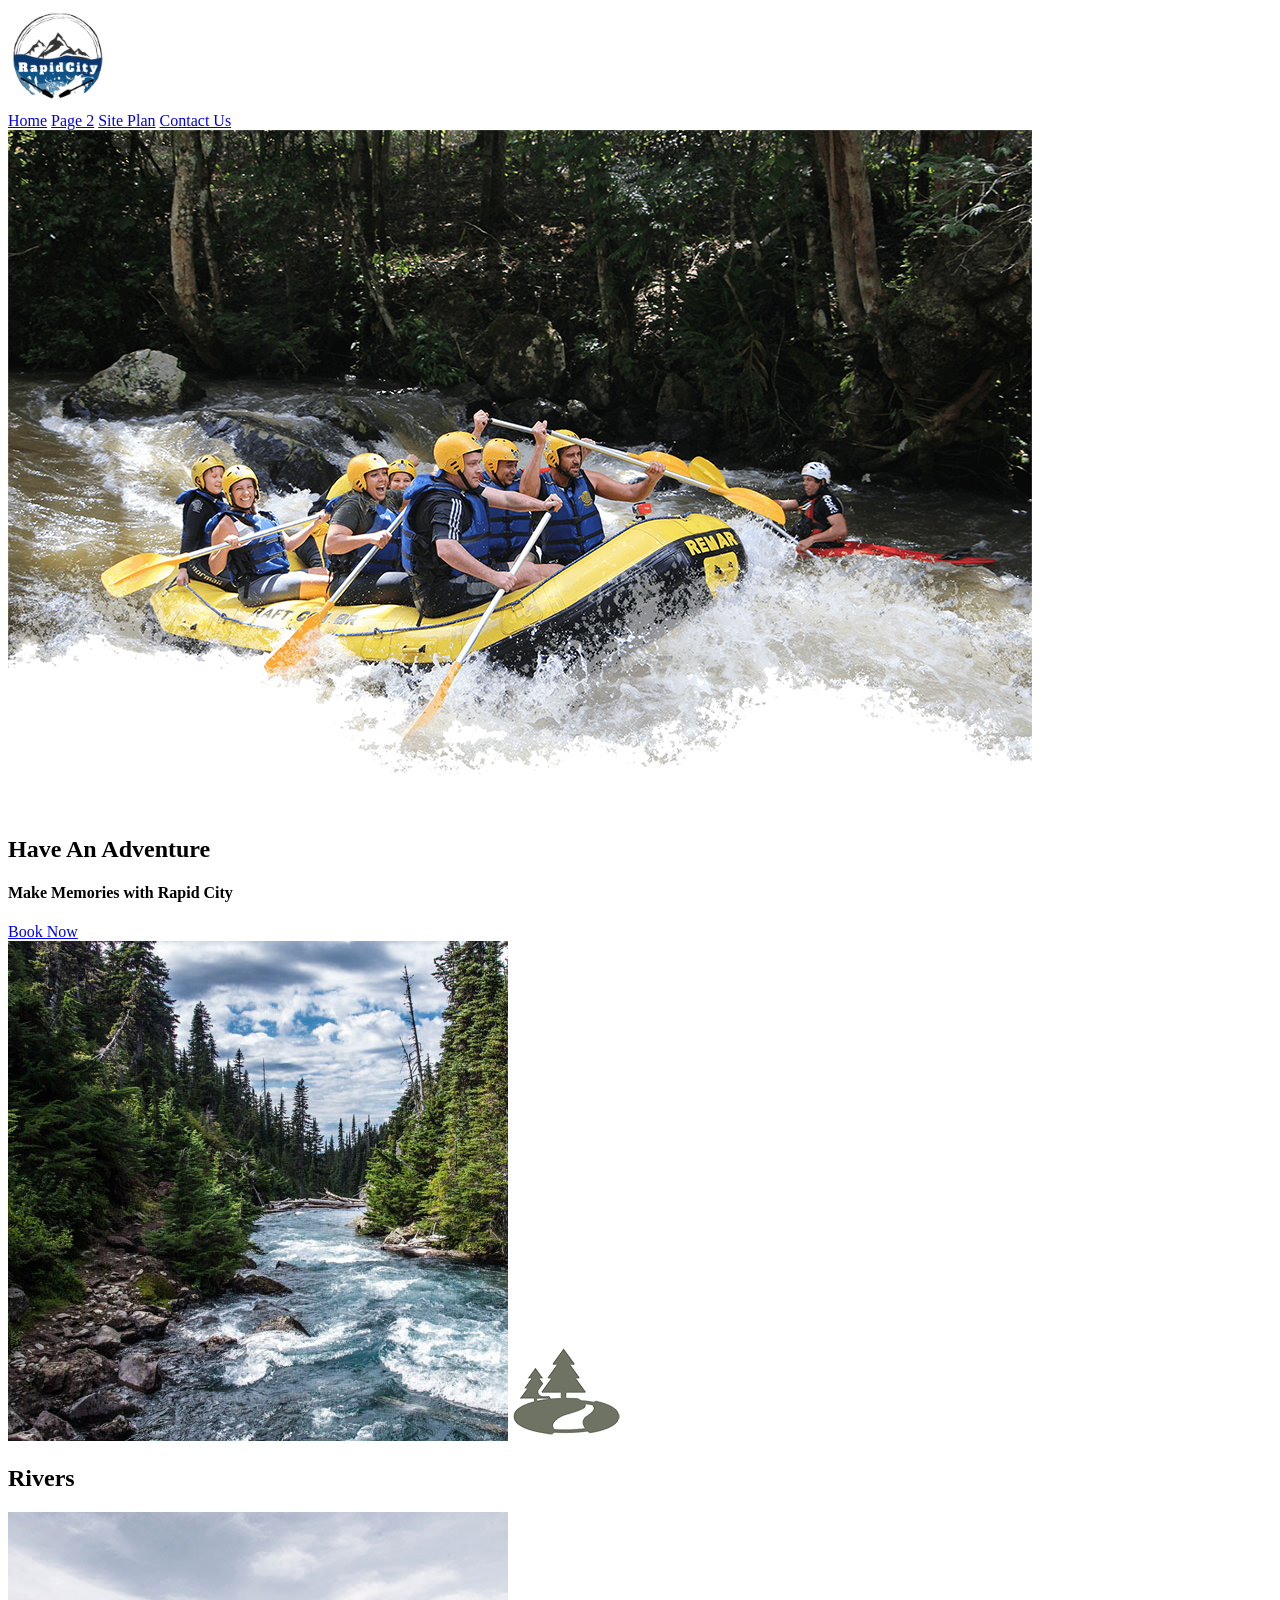
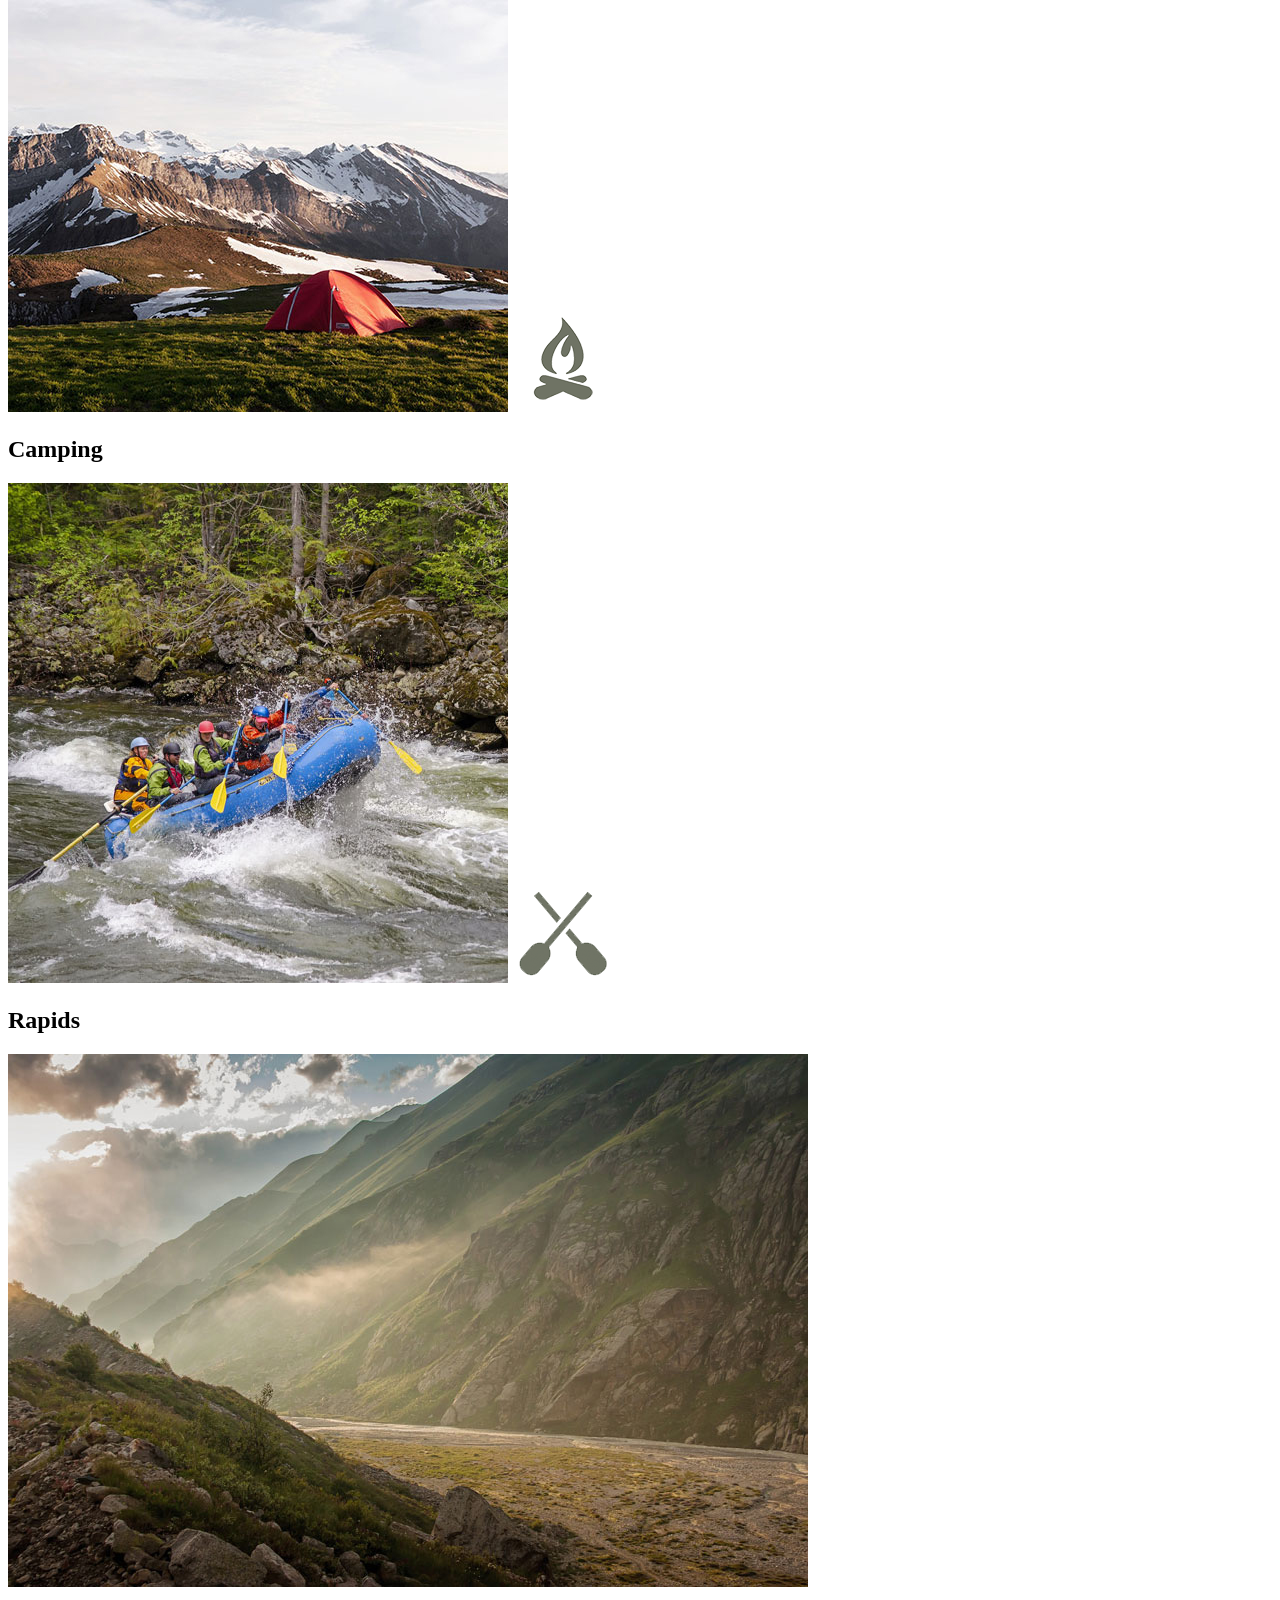
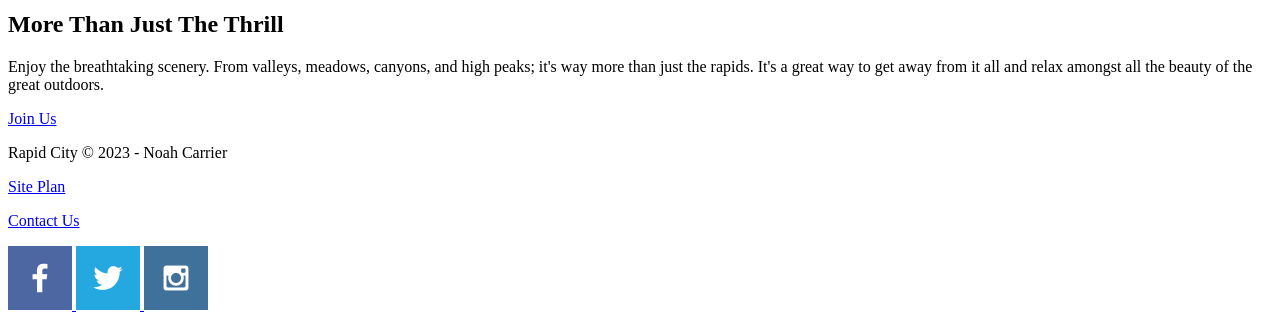
==== wwr/index.html @ 8893a1fa "Added a home page" ====
<!DOCTYPE html>
<html lang="en">
<head>
    <meta charset="UTF-8">
    <meta http-equiv="X-UA-Compatible" content="IE=edge">
    <meta name="viewport" content="width=device-width, initial-scale=1.0">
    <title>Whitewater Rafting Vacations | Rapid City | Home </title>
</head>
<header>
    <a id="logo_link" href="index.html">
        <img src="images/RapidCity-removebg-preview.png" alt="Rapid City Logo" height="100" width="100">
    </a>
    <nav>
        <a href="index.html">Home</a>
        <a href="#">Page 2</a>
        <a href="site-plan-rafting.html">Site Plan</a>
        <a href="contactus.html">Contact Us</a>
    </nav>
</header>
<div id="hero">
    <div id="hero-box">
        <img id="hero-img" src="images/hero.png" alt="People enjoying rafting">
    </div>
    <section id="hero-msg">
        <h1 id="home-title">Have An Adventure</h1>
        <h4>Make Memories with Rapid City</h4>
        <div class="button-box">
            <a class="book" href="contactus.html">Book Now</a>
        </div>
    </section>
</div>
<main class="home-grid">
    <section class="rivers-card">
        <img class="card-img" src="images/rivers.jpg" alt="river in forest">
        <img class="icon" src="images/river_icon.png" alt="river icon">
        <h2>Rivers</h2>
    </section>
    <section class="camping-card">
        <img class="card-img" src="images/camping.jpg" alt="tent in mountains">
        <img class="icon" src="images/fire_icon.png" alt="fire icon">
        <h2>Camping</h2>
    </section>
    <section class="rapids-card">
        <img class="card-img" src="images/rapids.jpg" alt="rafting boat">
        <img class="icon" src="images/oars.png" alt="oars icon">
        <h2>Rapids</h2>
    </section>
    <img class="mountains" src="images/mountains.jpg" alt="Misty mountains">
    <section class="msg">
        <h2>More Than Just The Thrill</h2>
        <p>Enjoy the breathtaking scenery. From valleys, meadows, canyons, and high peaks; it's way more than just the rapids. It's a great way to get away from it all and relax amongst all the beauty of the great outdoors.</p>
        <a class="join" href="rivers.html">Join Us</a>
    </section>
</main>
<footer>
    <p>Rapid City &copy; 2023 - Noah Carrier</p>
    <p><a href="site-plan-rafting.html">Site Plan</a></p>
    <p><a href="contactus.html">Contact Us</a></p>
    <div class="social">
        <a href="https://facebook.com">
            <img src="images/facebook.png" alt="fb icon">
        </a>
        <a href="https://twitter.com">
            <img src="images/twitter.png" alt="twitter icon">
        </a>
        <a href="https://instagram.com">
            <img src="images/instagram.png" alt="instagram icon">
        </a>
    </div>
</footer>
</html>
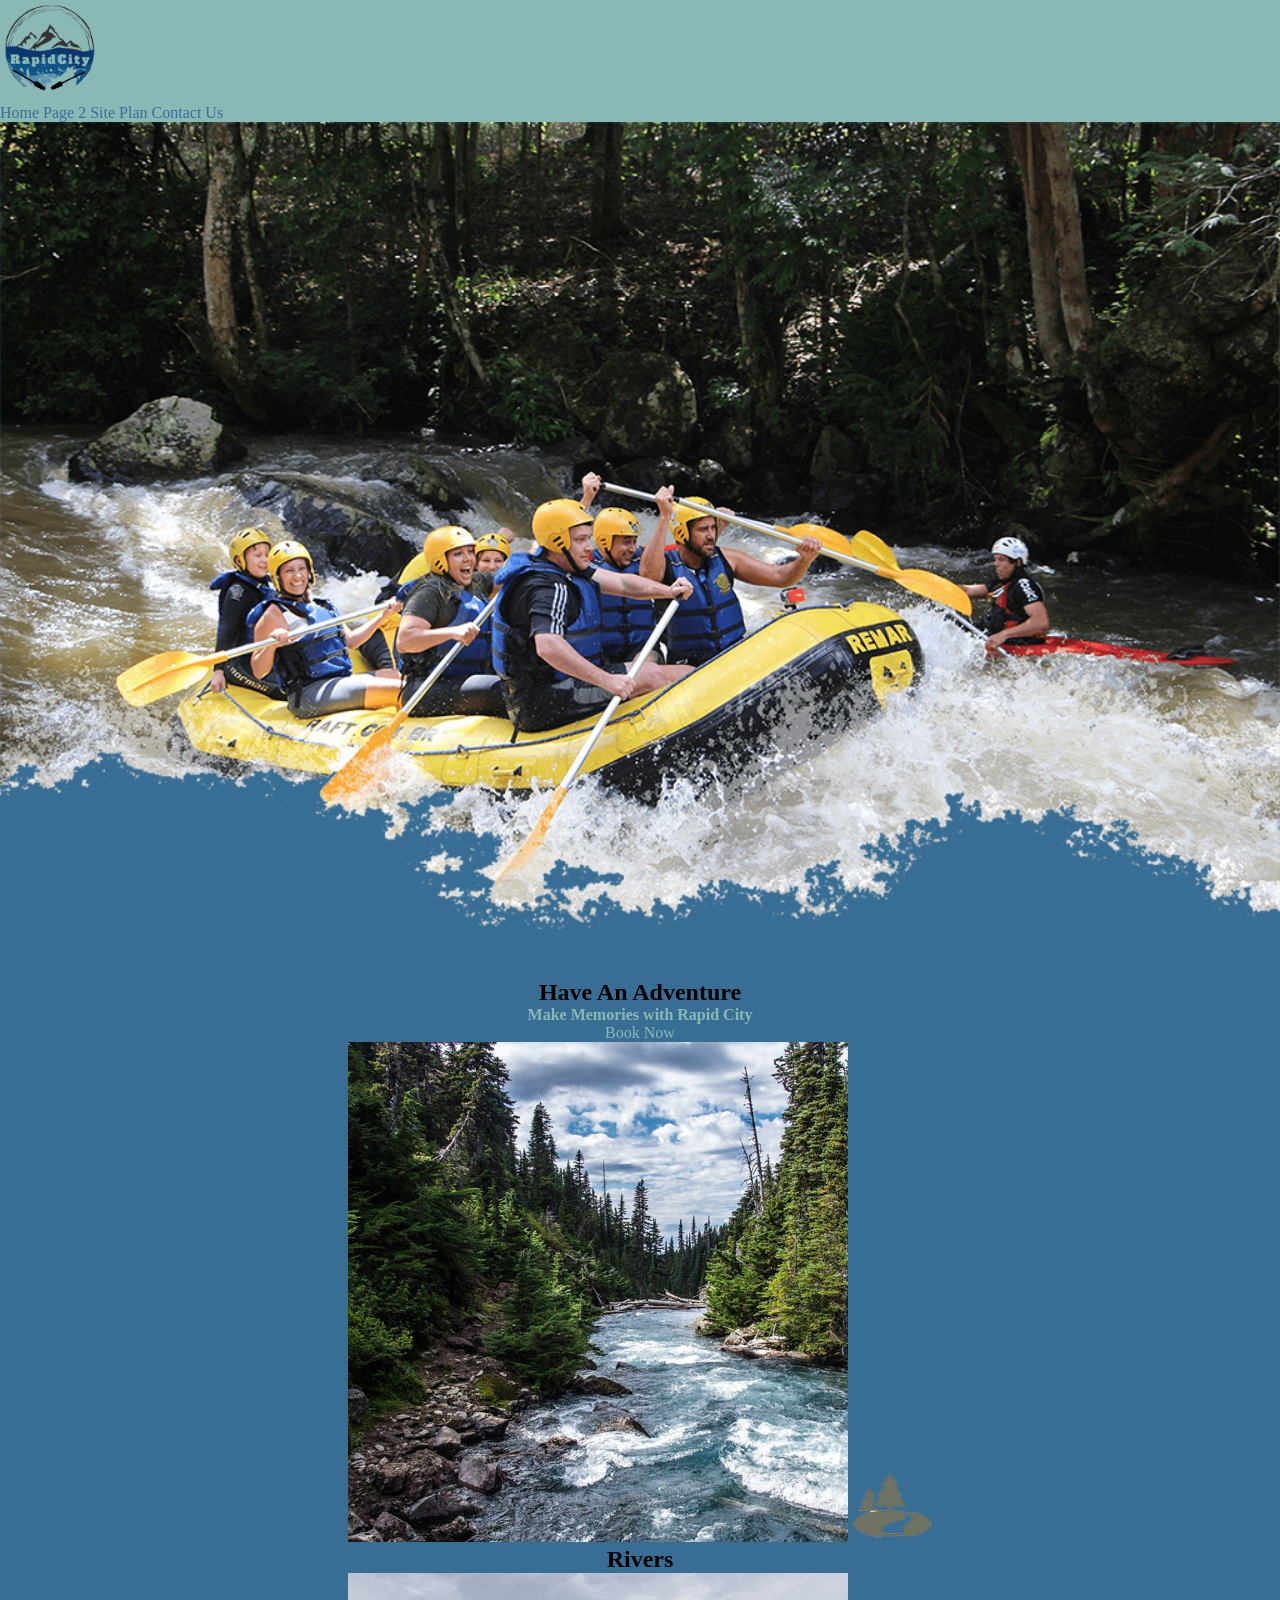
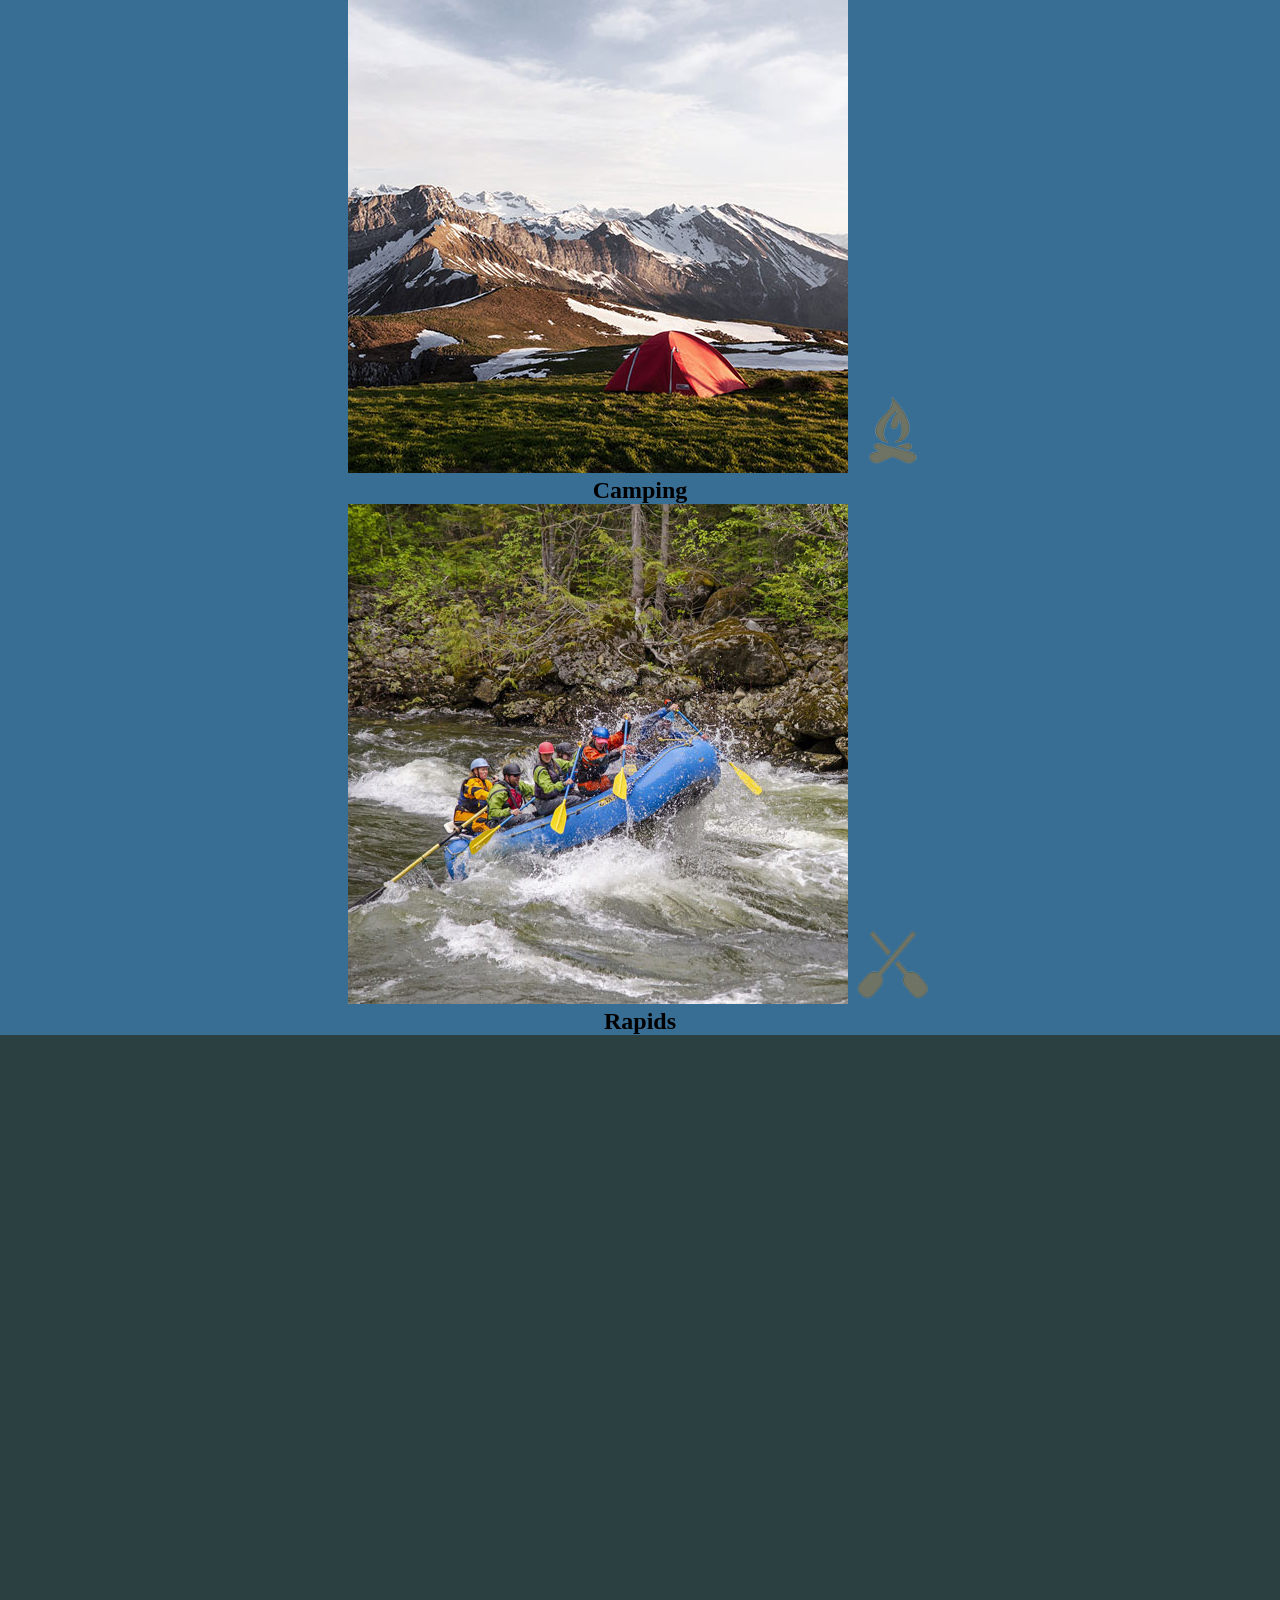
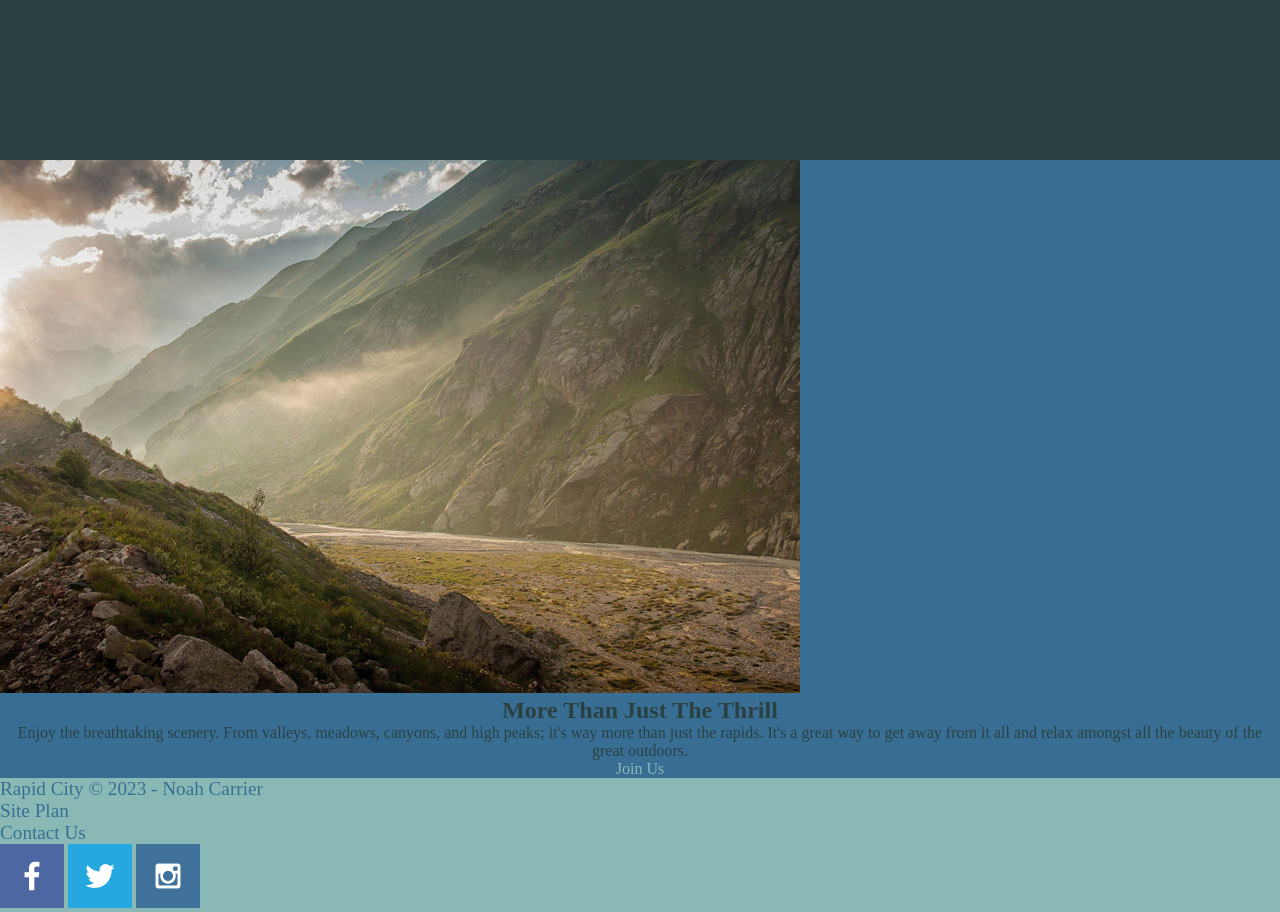
==== commit fd921b46: "Added css" ====
--- a/wwr/index.html
+++ b/wwr/index.html
@@ -5,67 +5,73 @@
     <meta http-equiv="X-UA-Compatible" content="IE=edge">
     <meta name="viewport" content="width=device-width, initial-scale=1.0">
     <title>Whitewater Rafting Vacations | Rapid City | Home </title>
+    <link rel="stylesheet"  href="/wwr/styles/style.css">
 </head>
-<header>
-    <a id="logo_link" href="index.html">
-        <img src="images/RapidCity-removebg-preview.png" alt="Rapid City Logo" height="100" width="100">
-    </a>
-    <nav>
-        <a href="index.html">Home</a>
-        <a href="#">Page 2</a>
-        <a href="site-plan-rafting.html">Site Plan</a>
-        <a href="contactus.html">Contact Us</a>
-    </nav>
-</header>
-<div id="hero">
-    <div id="hero-box">
-        <img id="hero-img" src="images/hero.png" alt="People enjoying rafting">
+<body>
+    <div id="content">
+        <header>
+            <a id="logo_link" href="index.html">
+                <img src="images/RapidCity-removebg-preview.png" alt="Rapid City Logo" height="100" width="100">
+            </a>
+            <nav>
+                <a href="index.html">Home</a>
+                <a href="#">Page 2</a>
+                <a href="site-plan-rafting.html">Site Plan</a>
+                <a href="contactus.html">Contact Us</a>
+            </nav>
+        </header>
+        <div id="hero">
+            <div id="hero-box">
+                <img id="hero-img" src="images/hero.png" alt="People enjoying rafting">
+            </div>
+            <section id="hero-msg">
+                <h1 id="home-title">Have An Adventure</h1>
+                <h4>Make Memories with Rapid City</h4>
+                <div class="button-box">
+                    <a class="book" href="contactus.html">Book Now</a>
+                </div>
+            </section>
+        </div>
+        <main class="home-grid">
+            <section class="rivers-card">
+                <img class="card-img" src="images/rivers.jpg" alt="river in forest">
+                <img class="icon" src="images/river_icon.png" alt="river icon">
+                <h2>Rivers</h2>
+            </section>
+            <section class="camping-card">
+                <img class="card-img" src="images/camping.jpg" alt="tent in mountains">
+                <img class="icon" src="images/fire_icon.png" alt="fire icon">
+                <h2>Camping</h2>
+            </section>
+            <section class="rapids-card">
+                <img class="card-img" src="images/rapids.jpg" alt="rafting boat">
+                <img class="icon" src="images/oars.png" alt="oars icon">
+                <h2>Rapids</h2>
+            </section>
+            <div id="background"></div>
+            <img class="mountains" src="images/mountains.jpg" alt="Misty mountains">
+            <section class="msg">
+                <h2>More Than Just The Thrill</h2>
+                <p>Enjoy the breathtaking scenery. From valleys, meadows, canyons, and high peaks; it's way more than just the rapids. It's a great way to get away from it all and relax amongst all the beauty of the great outdoors.</p>
+                <a class="join" href="rivers.html">Join Us</a>
+            </section>
+        </main>
+        <footer>
+            <p>Rapid City &copy; 2023 - Noah Carrier</p>
+            <p><a href="site-plan-rafting.html">Site Plan</a></p>
+            <p><a href="contactus.html">Contact Us</a></p>
+            <div class="social">
+                <a href="https://facebook.com" target="_blank">
+                    <img src="images/facebook.png" alt="fb icon">
+                </a>
+                <a href="https://twitter.com" target="_blank">
+                    <img src="images/twitter.png" alt="twitter icon">
+                </a>
+                <a href="https://instagram.com" target="_blank">
+                    <img src="images/instagram.png" alt="instagram icon">
+                </a>
+            </div>
+        </footer>
     </div>
-    <section id="hero-msg">
-        <h1 id="home-title">Have An Adventure</h1>
-        <h4>Make Memories with Rapid City</h4>
-        <div class="button-box">
-            <a class="book" href="contactus.html">Book Now</a>
-        </div>
-    </section>
-</div>
-<main class="home-grid">
-    <section class="rivers-card">
-        <img class="card-img" src="images/rivers.jpg" alt="river in forest">
-        <img class="icon" src="images/river_icon.png" alt="river icon">
-        <h2>Rivers</h2>
-    </section>
-    <section class="camping-card">
-        <img class="card-img" src="images/camping.jpg" alt="tent in mountains">
-        <img class="icon" src="images/fire_icon.png" alt="fire icon">
-        <h2>Camping</h2>
-    </section>
-    <section class="rapids-card">
-        <img class="card-img" src="images/rapids.jpg" alt="rafting boat">
-        <img class="icon" src="images/oars.png" alt="oars icon">
-        <h2>Rapids</h2>
-    </section>
-    <img class="mountains" src="images/mountains.jpg" alt="Misty mountains">
-    <section class="msg">
-        <h2>More Than Just The Thrill</h2>
-        <p>Enjoy the breathtaking scenery. From valleys, meadows, canyons, and high peaks; it's way more than just the rapids. It's a great way to get away from it all and relax amongst all the beauty of the great outdoors.</p>
-        <a class="join" href="rivers.html">Join Us</a>
-    </section>
-</main>
-<footer>
-    <p>Rapid City &copy; 2023 - Noah Carrier</p>
-    <p><a href="site-plan-rafting.html">Site Plan</a></p>
-    <p><a href="contactus.html">Contact Us</a></p>
-    <div class="social">
-        <a href="https://facebook.com">
-            <img src="images/facebook.png" alt="fb icon">
-        </a>
-        <a href="https://twitter.com">
-            <img src="images/twitter.png" alt="twitter icon">
-        </a>
-        <a href="https://instagram.com">
-            <img src="images/instagram.png" alt="instagram icon">
-        </a>
-    </div>
-</footer>
+</body>
 </html>
--- a/wwr/styles/style.css
+++ b/wwr/styles/style.css
@@ -0,0 +1,121 @@
+
+*{
+    padding: 0;
+    margin: auto 0;
+}
+
+#content{
+    max-width: 1600px;
+    margin: 0 auto;
+    
+}
+
+nav a {
+    text-align: center;
+    text-decoration: none;
+    color: #396E94;
+}
+
+
+#hero-msg h1, #hero-msg h4{
+    text-align: center;
+}
+
+.button-box{
+    text-align: center;
+}
+
+main section{
+    text-align: center;
+}
+
+#background{
+    height: 725px;
+}
+
+body{
+    background-color:#396E94;
+}
+
+header{
+    background-color:#8ab9b5;
+    color:#396E94;
+}
+
+nav a:hover{
+    background-color: #2b4141;
+}
+
+.book, .join{
+    background-color:#396E94;
+}
+
+.book:hover, .join:hover{
+    background-color:#8ab9b5;
+}
+
+#background{
+    background-color:#2b4141;
+}
+
+.msg{
+    background-color:#396E94;
+}
+
+footer{
+    background-color:#8ab9b5;
+    color:#396E94;
+}
+
+footer p{
+    font-size: 1.2em;
+}
+
+footer p:hover{
+    text-decoration: underline;
+}
+
+nav a:hover{
+    color:#396E94;
+}
+
+.home-title{
+    color:#396E94;
+}
+
+h4{
+    color:#8ab9b5;
+}
+.book, .join{
+    color:#8ab9b5;
+    text-decoration: none;
+}
+.book:hover, .join:hover{
+color: #396E94;
+}
+.msg h2{
+    color:#2b4141; 
+}
+.msg p{
+    color:#2b4141;
+}
+
+footer a{
+    color: #396E94;
+    text-decoration: none;
+}
+footer a:hover{
+    color:#2b4141;
+}
+
+.logo{
+    width: 80px;
+}
+
+.icon{
+ width: 80px;
+}
+
+#hero-img{
+    width: 100%;
+}
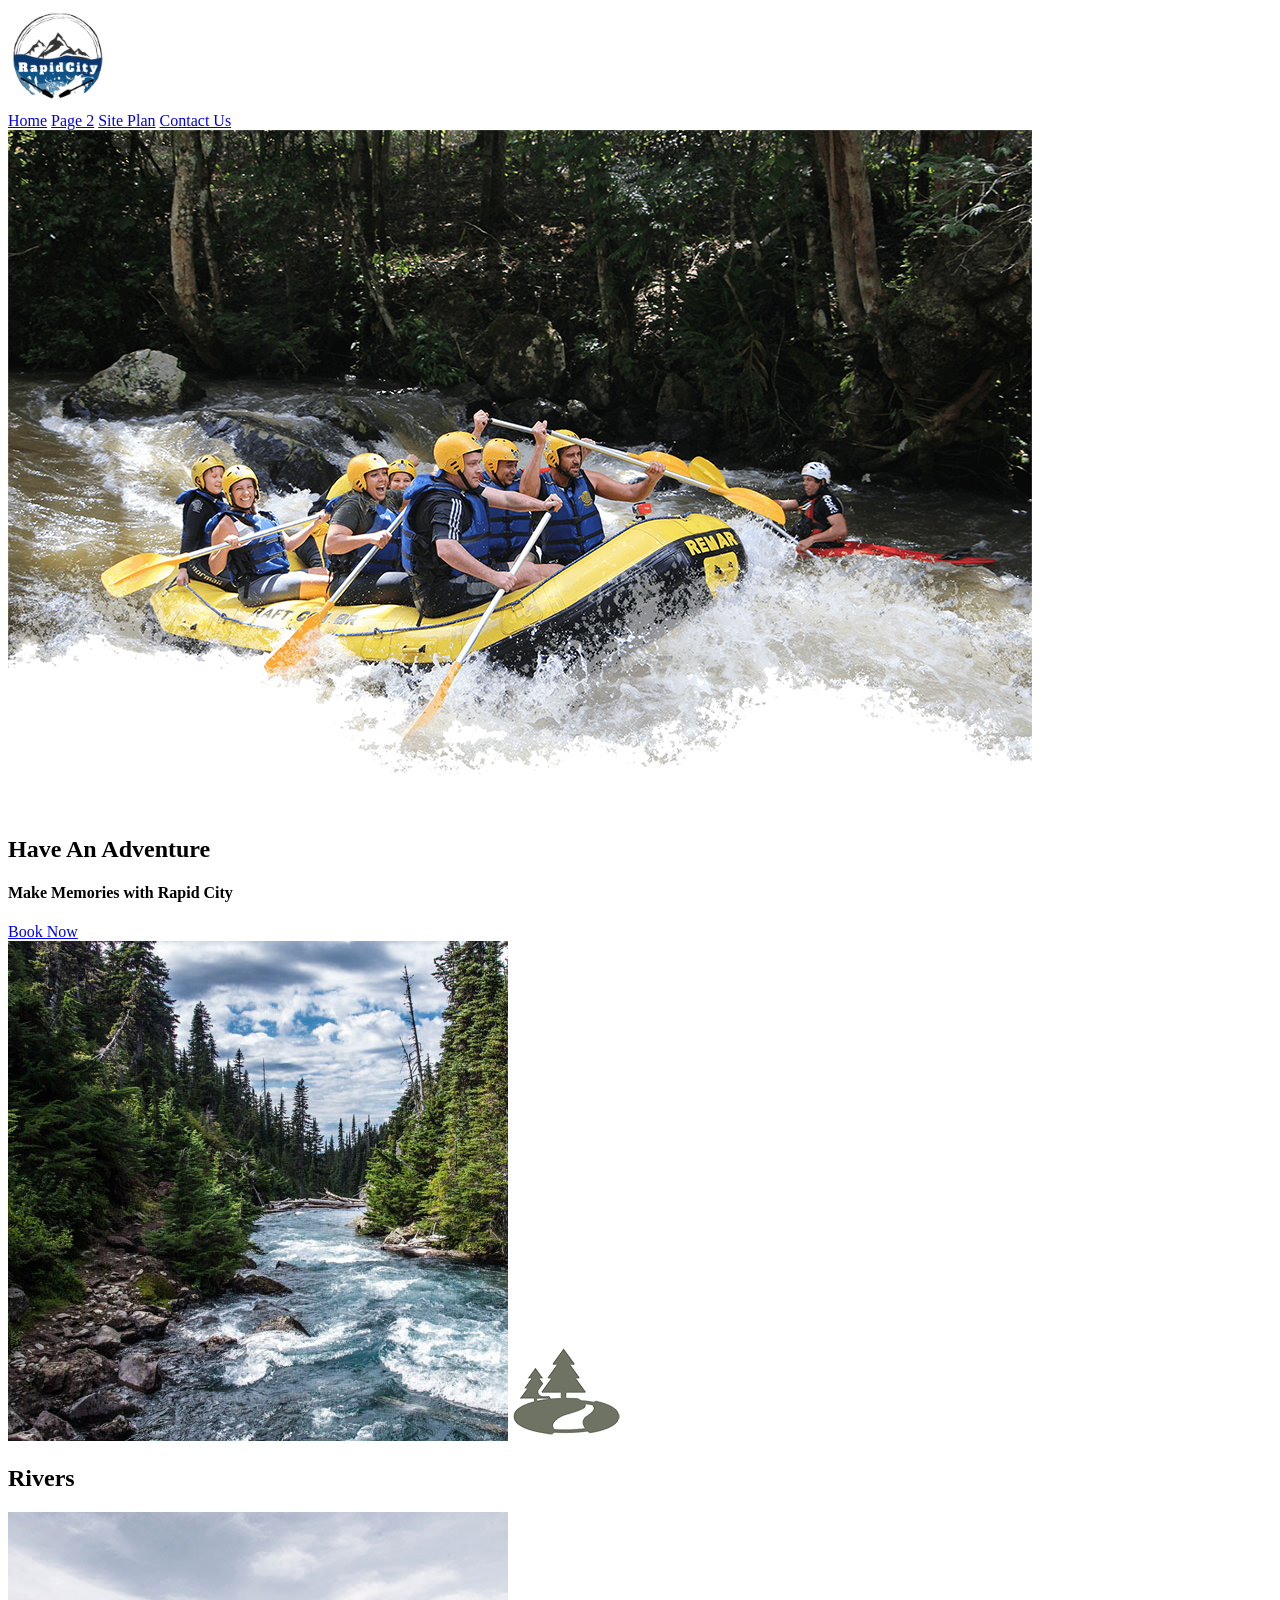
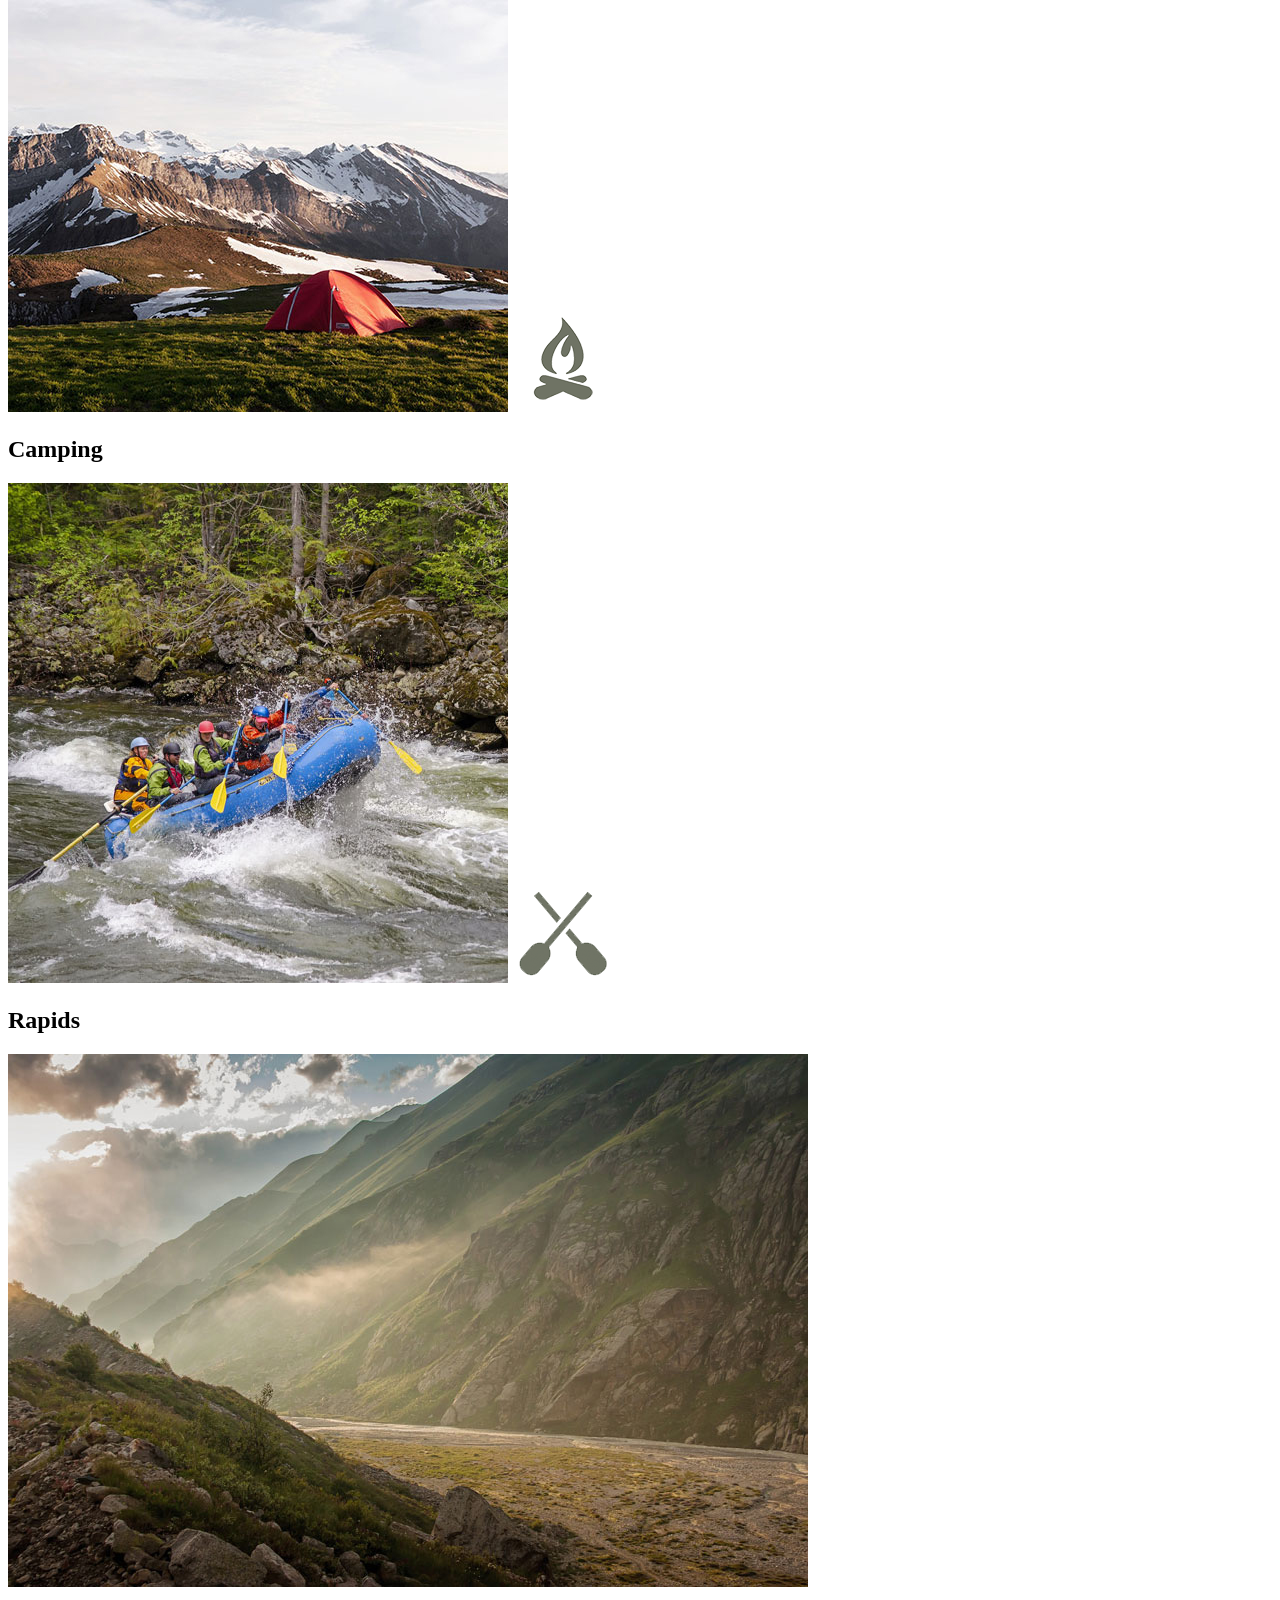
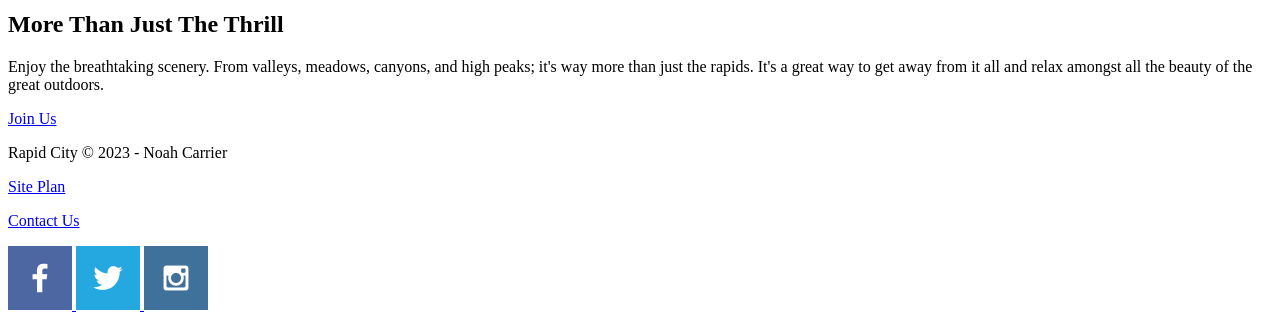
==== commit 5c550ccb: "deleted the/" ====
--- a/wwr/index.html
+++ b/wwr/index.html
@@ -5,7 +5,7 @@
     <meta http-equiv="X-UA-Compatible" content="IE=edge">
     <meta name="viewport" content="width=device-width, initial-scale=1.0">
     <title>Whitewater Rafting Vacations | Rapid City | Home </title>
-    <link rel="stylesheet"  href="/wwr/styles/style.css">
+    <link rel="stylesheet"  href="wwr/styles/style.css">
 </head>
 <body>
     <div id="content">
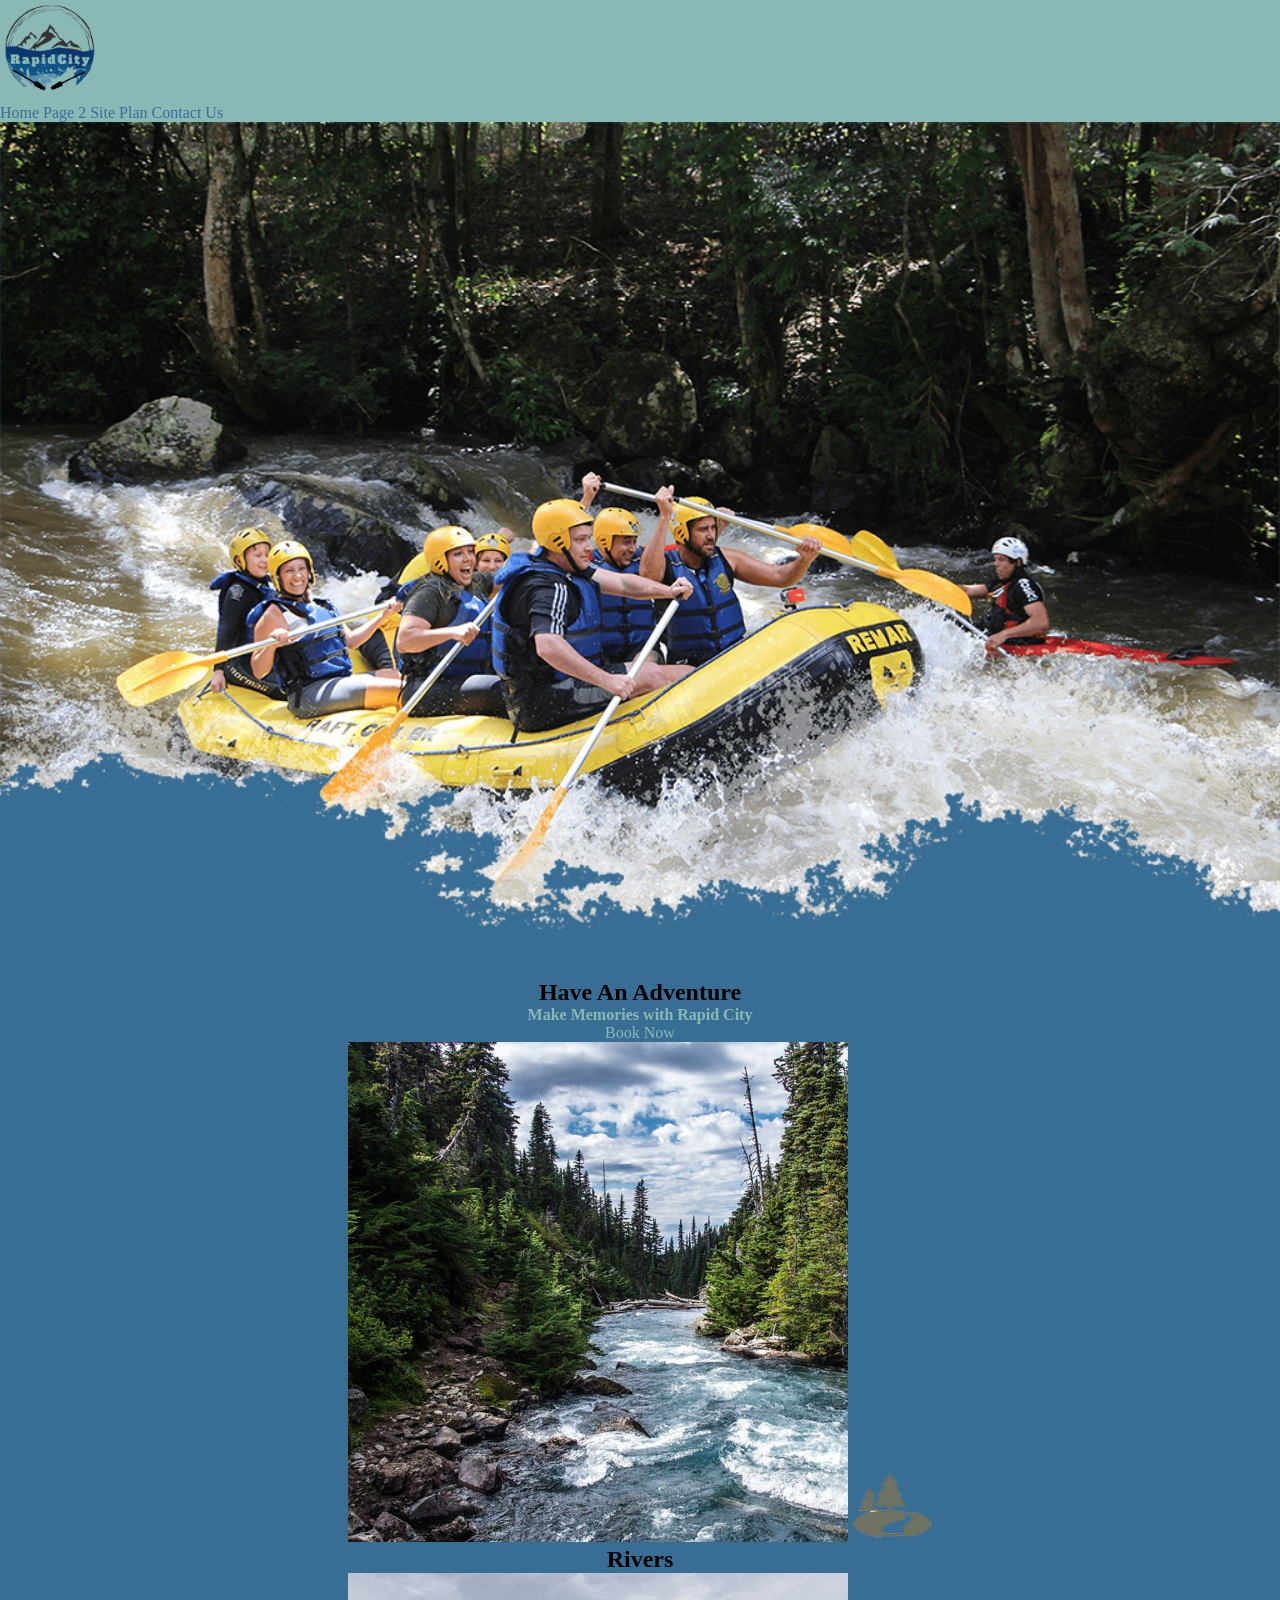
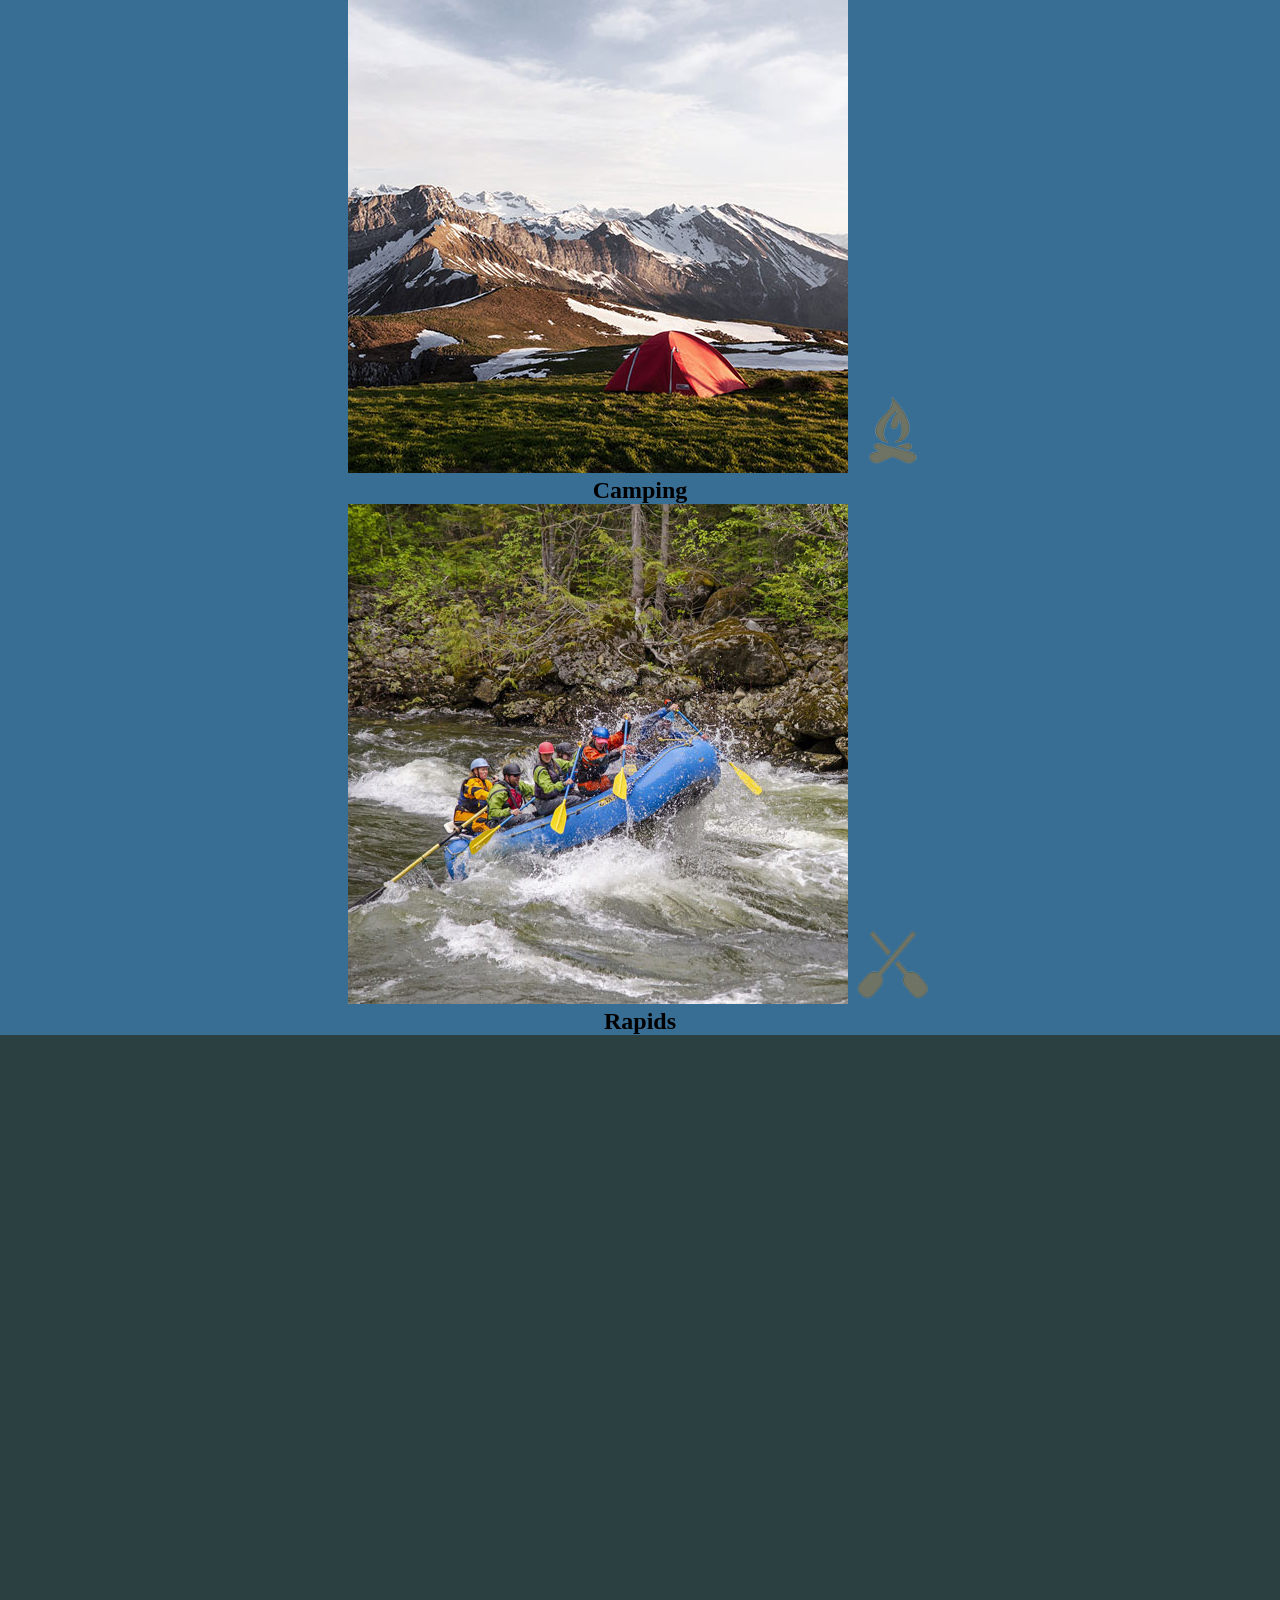
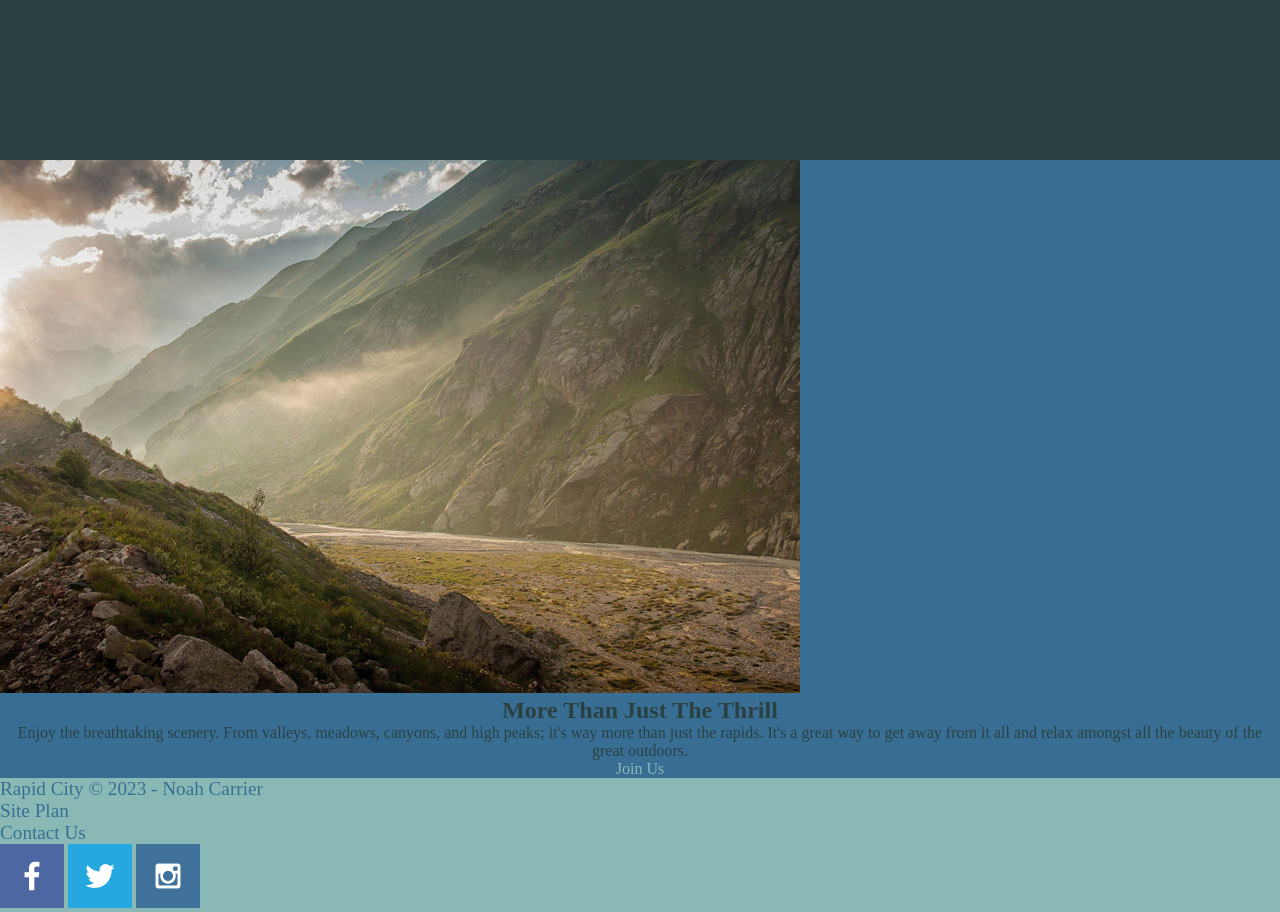
==== commit 7d33936d: "tried again to fix css" ====
--- a/wwr/index.html
+++ b/wwr/index.html
@@ -5,7 +5,7 @@
     <meta http-equiv="X-UA-Compatible" content="IE=edge">
     <meta name="viewport" content="width=device-width, initial-scale=1.0">
     <title>Whitewater Rafting Vacations | Rapid City | Home </title>
-    <link rel="stylesheet"  href="wwr/styles/style.css">
+    <link rel="stylesheet"  href= "style.css">
 </head>
 <body>
     <div id="content">
--- a/wwr/style.css
+++ b/wwr/style.css
@@ -0,0 +1,122 @@
+
+*{
+    
+    padding: 0;
+    margin: auto 0;
+}
+
+#content{
+    max-width: 1600px;
+    margin: 0 auto;
+    
+}
+
+nav a {
+    text-align: center;
+    text-decoration: none;
+    color: #396E94;
+}
+
+
+#hero-msg h1, #hero-msg h4{
+    text-align: center;
+}
+
+.button-box{
+    text-align: center;
+}
+
+main section{
+    text-align: center;
+}
+
+#background{
+    height: 725px;
+}
+
+body{
+    background-color:#396E94;
+}
+
+header{
+    background-color:#8ab9b5;
+    color:#396E94;
+}
+
+nav a:hover{
+    background-color: #2b4141;
+}
+
+.book, .join{
+    background-color:#396E94;
+}
+
+.book:hover, .join:hover{
+    background-color:#8ab9b5;
+}
+
+#background{
+    background-color:#2b4141;
+}
+
+.msg{
+    background-color:#396E94;
+}
+
+footer{
+    background-color:#8ab9b5;
+    color:#396E94;
+}
+
+footer p{
+    font-size: 1.2em;
+}
+
+footer p:hover{
+    text-decoration: underline;
+}
+
+nav a:hover{
+    color:#396E94;
+}
+
+.home-title{
+    color:#396E94;
+}
+
+h4{
+    color:#8ab9b5;
+}
+.book, .join{
+    color:#8ab9b5;
+    text-decoration: none;
+}
+.book:hover, .join:hover{
+color: #396E94;
+}
+.msg h2{
+    color:#2b4141; 
+}
+.msg p{
+    color:#2b4141;
+}
+
+footer a{
+    color: #396E94;
+    text-decoration: none;
+}
+footer a:hover{
+    color:#2b4141;
+}
+
+.logo{
+    width: 80px;
+}
+
+.icon{
+ width: 80px;
+}
+
+#hero-img{
+    width: 100%;
+}
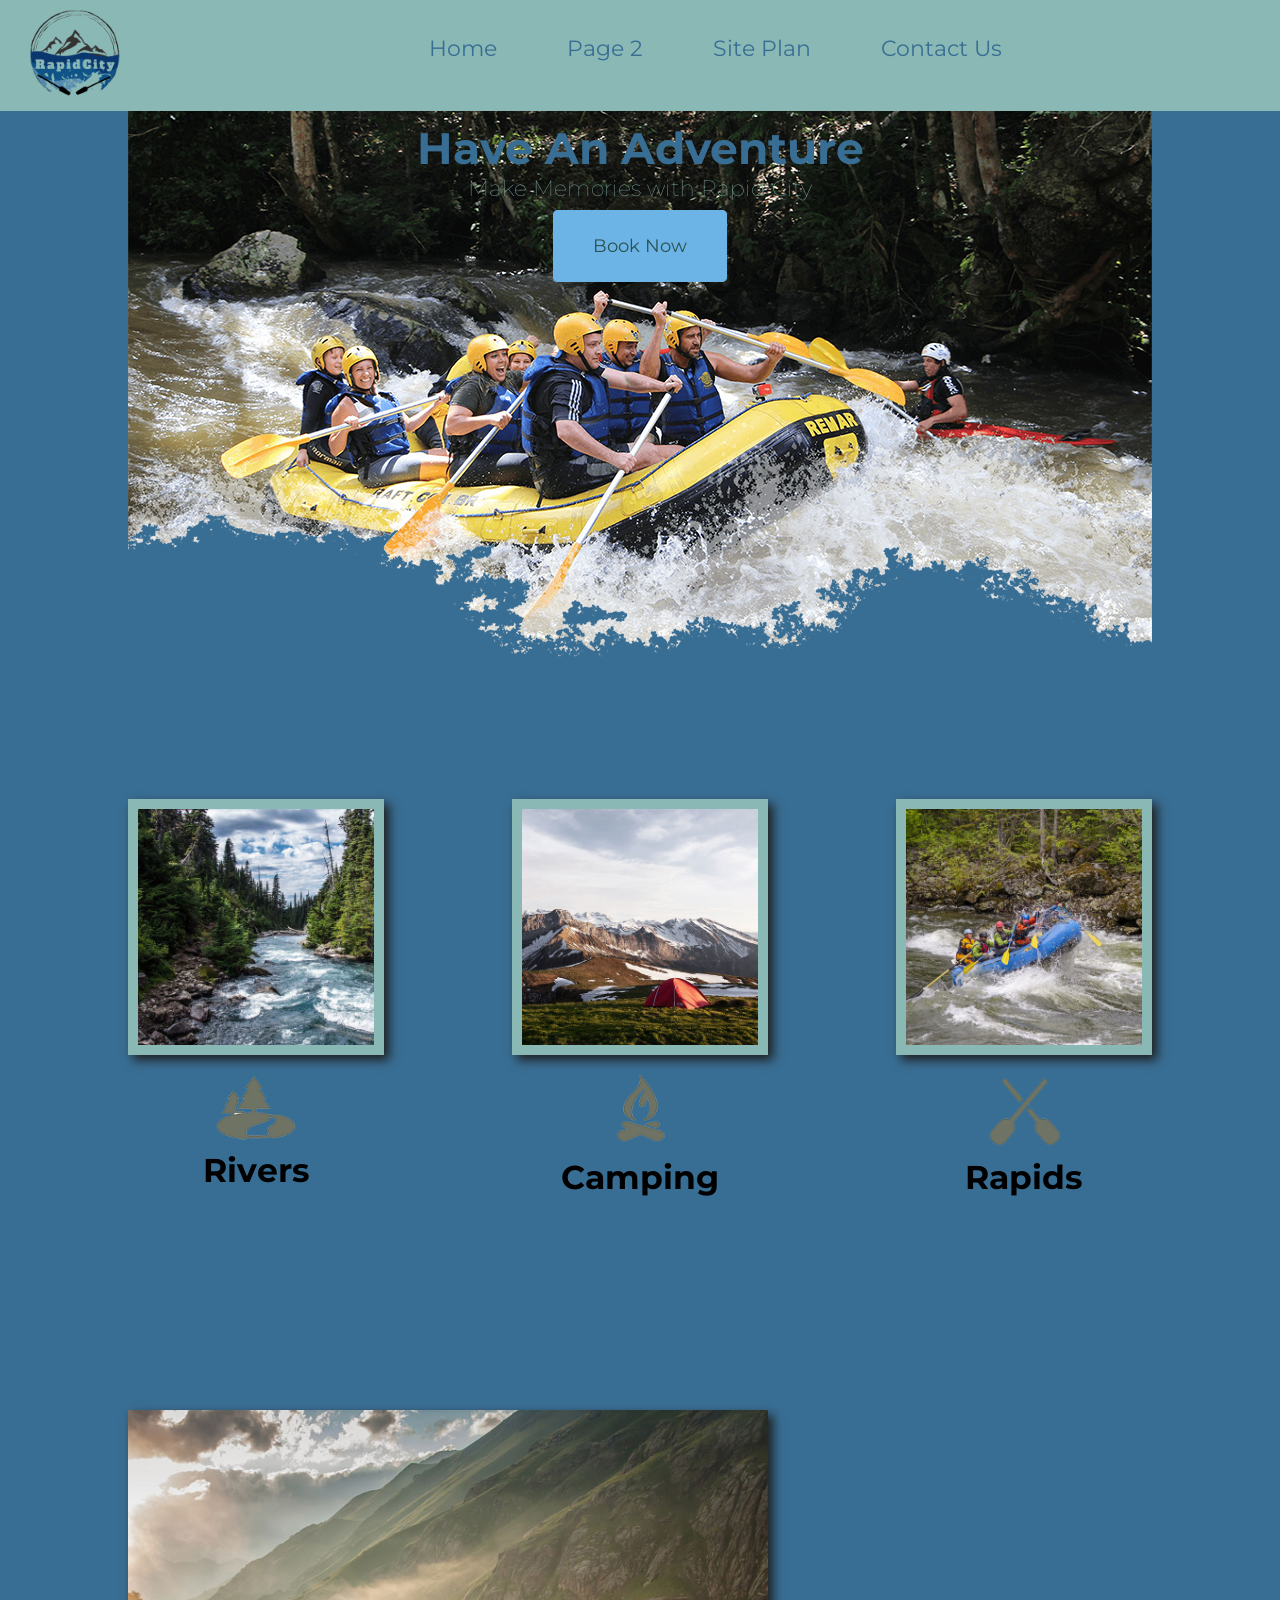
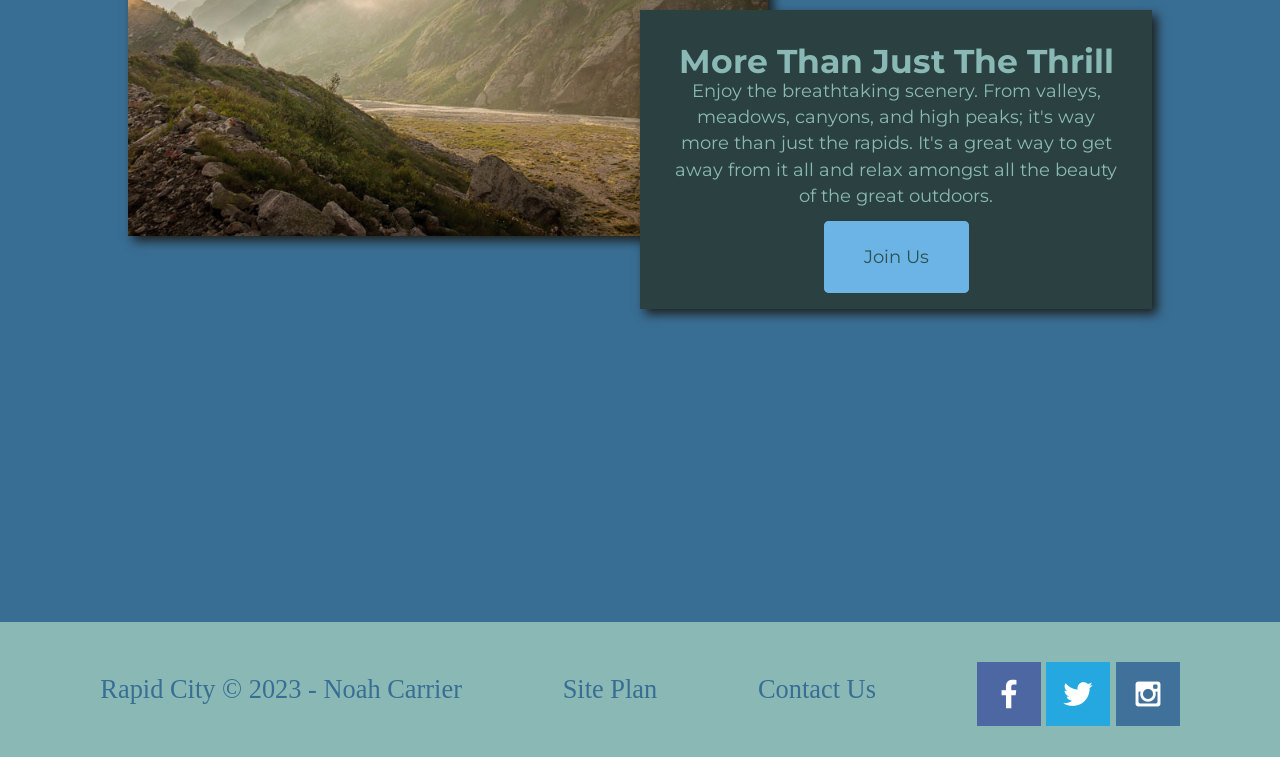
==== commit 6e84a7cc: "I added a second page wwr and added wireframes" ====
--- a/wwr/index.html
+++ b/wwr/index.html
@@ -15,7 +15,7 @@
             </a>
             <nav>
                 <a href="index.html">Home</a>
-                <a href="#">Page 2</a>
+                <a href="page2.html">Page 2</a>
                 <a href="site-plan-rafting.html">Site Plan</a>
                 <a href="contactus.html">Contact Us</a>
             </nav>
--- a/wwr/style.css
+++ b/wwr/style.css
@@ -1,8 +1,9 @@
+@import url('https://fonts.googleapis.com/css2?family=Abril+Fatface&family=Montserrat&display=swap');
 
 *{
     
     padding: 0;
-    margin: auto 0;
+    margin: 0 auto;
 }
 
 #content{
@@ -11,17 +12,41 @@
     
 }
 
+
 nav a {
     text-align: center;
     text-decoration: none;
     color: #396E94;
-}
-
+    font-family:"Montserrat", Helvetica, sans-serif ;
+    padding: 35px;
+}
+
+h1, h2{
+    font-family:"Montserrat", Helvetica, sans-serif;
+}
 
 #hero-msg h1, #hero-msg h4{
     text-align: center;
 }
 
+#hero {
+    display: grid;
+    grid-template-columns: 1fr 3fr 1fr;
+    margin-top: -100px;
+}
+
+#hero-box{
+    grid-column: 1/4;
+    grid-row: 1/3;
+    z-index: -1;
+}
+
+#hero-msg{
+    grid-column:2/3;
+    grid-row: 1/2;
+    margin-top: 100px;
+}
+
 .button-box{
     text-align: center;
 }
@@ -30,25 +55,41 @@
     text-align: center;
 }
 
+.home-grid {
+    display: grid;
+    grid-template-columns: repeat(10,1fr);
+}
+
 #background{
     height: 725px;
 }
 
 body{
     background-color:#396E94;
+    font-family:"Fatface","IM Fell French Canon" ;
+    font-size: 22px;
 }
 
 header{
+    display:grid;
+    grid-template-columns: 150px auto;
     background-color:#8ab9b5;
     color:#396E94;
 }
 
+nav{
+    display: flex;
+    justify-content: space-around;
+}
+
 nav a:hover{
     background-color: #2b4141;
 }
 
 .book, .join{
-    background-color:#396E94;
+    background-color:#6cb3e6;
+    padding: 15px 30px;
+    font-family:"Montserrat", Helvetica, sans-serif;
 }
 
 .book:hover, .join:hover{
@@ -60,12 +101,23 @@
 }
 
 .msg{
-    background-color:#396E94;
-}
+    background-color:#2b4141;
+    font-family:"Montserrat", Helvetica, sans-serif;
+    padding: 35px;
+    line-height: 1.5em;
+    margin-top: 200px;
+}
+
+
 
 footer{
     background-color:#8ab9b5;
     color:#396E94;
+    padding: 25px 50px;
+    margin-top: 200px;
+    display: flex;
+    justify-content: space-around;
+    align-items: center;
 }
 
 footer p{
@@ -80,25 +132,53 @@
     color:#396E94;
 }
 
-.home-title{
+#home-title{
     color:#396E94;
+    font-size: 2em;
+    margin-top: 10px;
 }
 
 h4{
     color:#8ab9b5;
-}
-.book, .join{
-    color:#8ab9b5;
+    font-family:"Montserrat", Helvetica, sans-serif ;
+    padding-bottom: 30px;
+    font-weight: lighter;
+
+}
+
+h2{
+    margin:0;
+}
+.join{
+    margin-top: 50px; 
+}
+
+.book, .join {
+    color:#2a5350;
     text-decoration: none;
-}
+    font-size: 18px;
+    margin-top: 50px;
+    border: solid #6cb3e6 10px;
+    border-radius: 5px;
+}
+
+
 .book:hover, .join:hover{
 color: #396E94;
-}
+border-color: #8ab9b5;
+}
+
+
 .msg h2{
-    color:#2b4141; 
+    color:#8ab9b5;
+    font-family:"Montserrat", Helvetica, sans-serif; 
+
 }
 .msg p{
-    color:#2b4141;
+    color:#8ab9b5;
+    font-size: .8em;
+    line-height: 1.5em;
+    padding-bottom: 30px;
 }
 
 footer a{
@@ -109,14 +189,267 @@
     color:#2b4141;
 }
 
+footer .social img{
+    padding-top: 15px;
+}
+
+
+
 .logo{
     width: 80px;
 }
 
 .icon{
  width: 80px;
+ padding-top: 10px;
 }
 
 #hero-img{
     width: 100%;
-}+}
+
+#logo_link{
+    padding-top: 5px;
+    justify-self: center;
+    align-self: center;
+}
+
+.rivers-card, .camping-card, .rapids-card{
+    margin:100px 0;
+}
+
+.rivers-card{
+    grid-column: 2/4;
+    grid-row: 2/3 ;
+}
+
+.camping-card{
+    grid-column: 5/7;
+    grid-row: 2/3 ;
+}
+
+.rapids-card{
+    grid-column: 8/10;
+    grid-row: 2/3;
+}
+
+#background{
+    grid-column: 1/11;
+    grid-row: 4/9;
+}
+
+.mountains{
+    grid-column: 2/7;
+    grid-row: 5/8;
+    box-shadow: 5px 5px 10px #1e1f1d;
+}
+
+.msg{
+    grid-column: 6/10;
+    grid-row: 6/7;
+    box-shadow: 5px 5px 10px #1e1f1d;
+}
+
+.card-img{
+    border: #8ab9b5 solid 10px;
+    transition: .5s;
+    box-shadow: 5px 5px 10px #1e1f1d;
+
+}
+
+.card-img:hover{
+    opacity: .6;
+    transform: scale(1.1);
+}
+
+.card-img, .mountains{
+    width: 100%;
+}
+
+main section img {
+    box-sizing:border-box;
+
+}
+
+.hero_img2{
+    margin: 0 auto;
+    width: 100%;
+}
+
+.hero_img2 img{
+    display:block;
+    width: 100%;
+    
+}
+
+.page2_grid{
+    display: grid;
+    grid-column: 1fr 1fr;
+}
+
+.salmonriver{
+    margin-top: 30px;
+    margin-bottom: 50px;
+    margin-left: 30px;
+    height: 425px;
+    grid-column: 1/2;
+    grid-row: 1/2;
+    border-radius: 20px;
+    align-content: center;
+}
+
+.salmon_card{
+    grid-column: 2/3;
+    grid-row: 1/2;
+    padding:0;
+    margin:0 auto;
+    width:100%;
+    background-color:#2b4141;
+    border-radius: 10px;
+    color: #8ab9b5;
+    margin: 30px;
+    text-align: left;
+    padding:20px;
+    position: relative;
+    right:100px;
+    top:20px;
+}
+
+.happyrafter{
+    height: 450px;
+    grid-column: 2/3;
+    grid-row:2/3;
+    width: 800px;
+    border-radius: 20px;
+    margin-right:40px;
+    align-content: center;
+    position: relative;
+    top: 30px;
+    z-index: 0;
+    
+}
+
+.gray_canyon_card{
+    grid-column:1/2;
+    grid-row:2/3;
+    width: 90%;
+    background-color:#2b4141;
+    border-radius: 10px;
+    color: #8ab9b5;
+    margin: 30px;
+    position: relative;
+    top:40px;
+    z-index: 2;
+    
+
+}
+
+.grandcanyon {
+    height: 400px;
+    width: 90%;
+    margin-top: 30px;
+    grid-column: 1/2;
+    border-radius: 10px;
+}
+
+.grand_canyon_card{
+    background-color:#2b4141;
+    border-radius: 10px;
+    color: #8ab9b5;
+    width: 100%;
+    margin: 30px;
+    padding:20px;
+    text-align: left;
+    position: relative;
+    right:200px;
+    top: 50px;
+
+}
+
+.gray_canyon_card{
+    background-color:#2b4141;
+    border-radius: 10px;
+    color: #8ab9b5;
+    margin :30px;
+    padding:20px;
+    height:400px;
+    width: 100%;
+    text-align: left;
+}
+
+.grid2{
+    display: grid;
+}
+
+.hero_img{
+    width: fit-content;
+}
+
+.home_button_container{
+    background-color: #396E94;
+    margin:0 auto;
+    display: block;
+    align-content: center;
+
+}
+
+.home_button_container button{
+    align-items: center;
+    margin:0 auto;
+    border-radius: 5px;
+    position: static;
+    margin-top: 50px;
+    background-color:#8ab9b5 ; 
+    border: none;
+    color: white;
+    padding: 15px 32px;
+    text-align: center;
+    text-decoration: none;
+    display: inline-block;
+    font-size: 16px;
+
+}
+
+
+@media screen and (max-width: 900px) {
+    #hero, .home-grid {
+        display: block;
+        height: auto;
+    }
+    nav, footer {
+        flex-direction: column;
+    }
+    nav a {
+        display: block;
+        padding: 15px;
+    }
+    #hero {
+        margin-top: 0;
+    }
+    #hero-msg {
+        margin-top: 0;
+    }
+    #hero-msg h4 {
+        display: none;
+    }
+    .home-title {
+        font-size: 25px;
+        color: #6f7364;
+    }
+    .rivers-card, .camping-card, .rapids-card { 
+        margin: 50px auto;
+        width: 60%;
+    }
+    #background {
+        display: none;
+    }
+    .mountains, .msg {
+        width: 80%;
+        display: block;
+        margin: 0 auto;
+    }
+    footer {
+        margin-top: 25px;
+    }
+}
+
